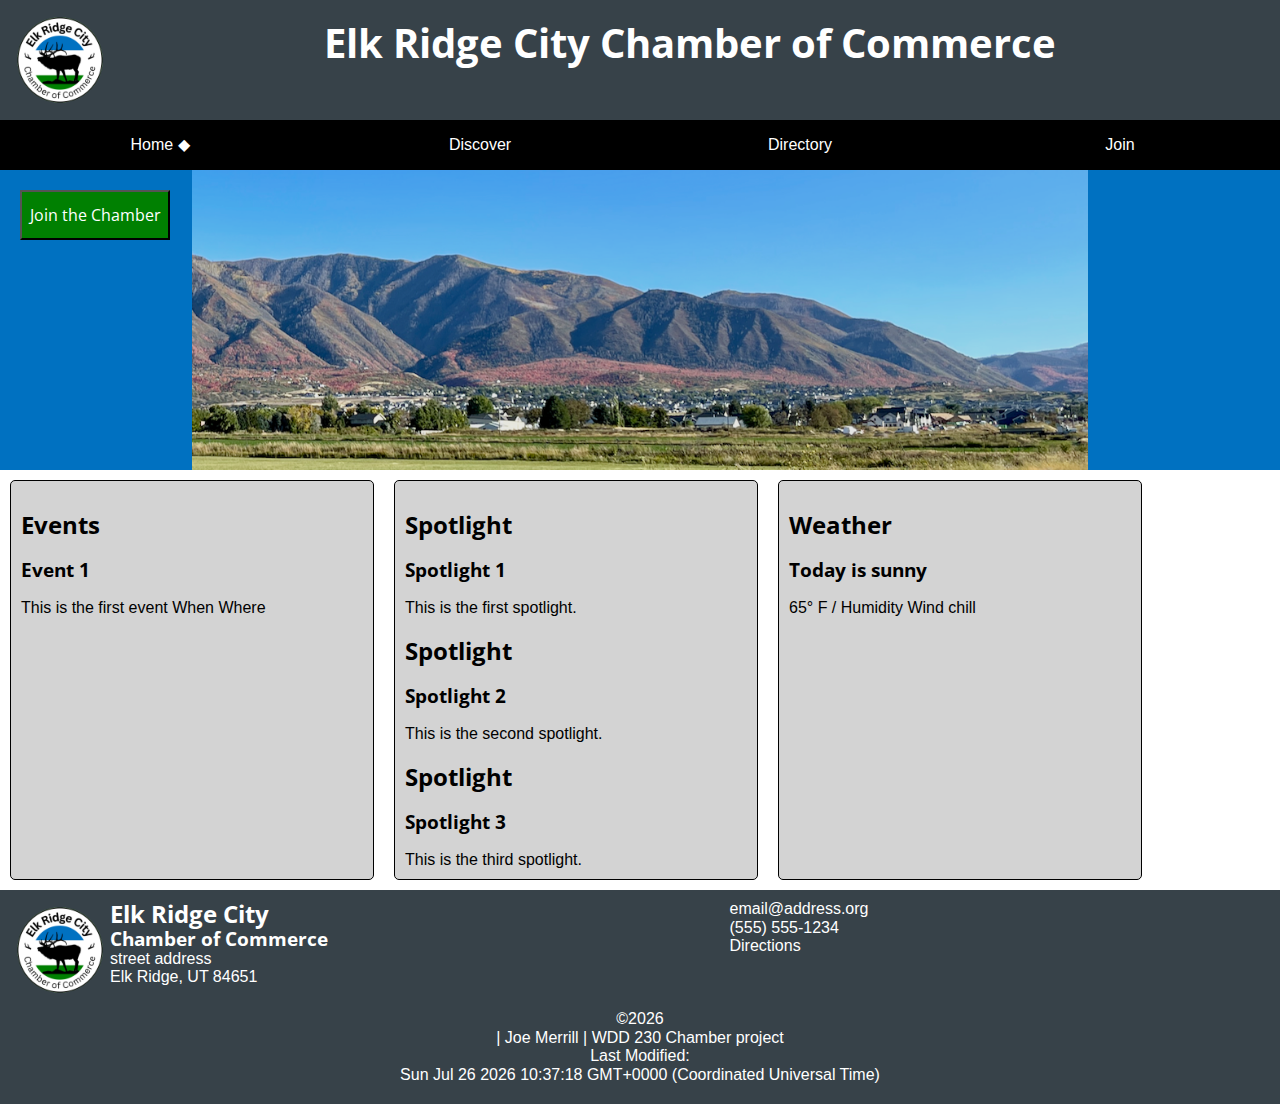
==== chamber/index.html @ 638033f8 "Cleaned up errors" ====
<!DOCTYPE html>
<html lang="en-US">

<head>
    <meta charset="UTF-8">
    <meta name="viewport" content="width=device-width, initial-scale=1.0">
    <title>Elk Ridge City Chamber of Commerce</title>
    <meta name="author" content="Joe Merrill">
    <meta name="description" content="Elk Ridge City Chamber of Commerce website">
    <link rel="icon" href="favicon.ico">
    <link rel="stylesheet" href="styles/normalize.css">
    <link rel="stylesheet" href="styles/base.css">
    <link rel="stylesheet" href="styles/medium.css">
    <link rel="stylesheet" href="styles/large.css">
    <link href='https://fonts.googleapis.com/css?family=Open%20Sans' rel='stylesheet'>
    <meta property="og:title" content="Elk Ridge City Chamber of Commerce">
    <meta property="og:description" content="Elk Ridge City Chamber of Commerce website">
    <meta property="og:type" content="website">
    <meta property="og:image" content="./images/elkridge.png">
    <meta property="og:url" content="https://merrillj-byui.github.io/wdd230/chamber/">
</head>

<body>
    <header>
        <img id="toplogo" src="images/elk_ridge_city_chamber_logo_transparent.png" alt="logo">
        <h1>Elk Ridge City
            Chamber of Commerce</h1>
    </header>
    <button id="menubutton"></button>
    <nav id="menu">
        <a href="#" class="active">Home</a>
        <a href="discover.html">Discover</a>
        <a href="directory.html">Directory</a>
        <a href="join.html">Join</a>
    </nav>
    <main>
        <div id="hero">
            <img src="images/elkridge.png" alt="favicon">
            <button class="joinbutton">Join the Chamber</button>
        </div>
        <div id="content">
            <section id="events">
                <h2>Events</h2>
                <div class="card">
                    <h3>Event 1</h3>
                    This is the first event
                    When
                    Where
                </div>
            </section>
            <section id="weather">
                <h2>Weather</h2>
                <div class="card">
                    <h3>Today is sunny</h3>
                    65° F /
                    Humidity
                    Wind chill
                </div>
            </section>
            <section class="spotlight">
                <h2>Spotlight</h2>
                <div class="card">
                    <h3>Spotlight 1</h3>
                    This is the first spotlight.
                </div>
                <h2>Spotlight</h2>
                <div class="card">
                    <h3>Spotlight 2</h3>
                    This is the second spotlight.
                </div>
                <h2>Spotlight</h2>
                <div class="card">
                    <h3>Spotlight 3</h3>
                    This is the third spotlight.
                </div>
            </section>
        </div>
    </main>
    <footer>
        <img id="bottomlogo" src="images/elk_ridge_city_chamber_logo_transparent.png" alt="logo">
        <div id="mailing_addr">
            <h2>Elk Ridge City</h2>
            <h3>Chamber of Commerce</h3>
            <p>street address</p>
            <p>Elk Ridge, UT 84651</p>
        </div>
        <div id="contact_info">
            <p>email@address.org</p>
            <p>(555) 555-1234</p>
            <p>Directions</p>
        </div>
        <div id="copymod">
            <div id="copyright"></div> | Joe Merrill | WDD 230 Chamber project
            <p>Last Modified:
            <div id="modified"></div>
        </div>
    </footer>
    <script src="scripts/getdates.js"></script>
    <script src="scripts/menu.js"></script>

</body>

</html>
---- chamber/styles/base.css ----
* {
    --heading-font: "Open Sans", sans-serif;
    --body-font: Arial, Helvetica, sans-serif;
    font-family: var(--body-font);
}

body {
    text-align: center;
    margin: 0;
    padding: 0;
}

header {
    display: flex;
    background-color: #374249;
    color: #fff;
    margin: 0;
    padding: 10px;
    min-height: 100px;
    min-width: 460px;
    font-family: var(--heading-font);
}

header h1,
header h2 {
    margin: 0 auto;
    text-align: center;
    width: 100%;
}

header h1 {
    margin-top: 10px;
    font-size: 2.5em;
}

#toplogo {
    height: 100px;
}

h1,
h2,
h3,
#menubutton {
    font-family: var(--heading-font);
}

#menu {
    display: grid;
    background-color: #000;
    color: white;
    list-style: none;
    text-align: left;
    position: fixed;
    top: 50px;
    right: 10px;

}

#menu a {
    display: none;
    color: white;
    text-decoration: none;
    padding: 1em;

}

#menu a:hover {
    background-color: #0071C1;
}

.active::after {
    content: " ◆";
}

#menubutton {
    font-size: 2rem;
    border: 0;
    background: none;
    color: lightgray;
    position: fixed;
    top: 10px;
    right: 10px;

}

#menubutton::before {
    content: "☰";
}

#menubutton.open::before {
    content: "x";
}

#menu.open a {
    display: block;
}

#hero {
    display: grid;
    grid-template-columns: 20px 150px auto;
    grid-template-rows: 20px 50px auto;
    background-color: #0071C1;
}

#hero img {
    max-height: 300px;
    max-width: 1100px;
    object-fit: cover;
    margin: 0 auto;
    grid-column: 1/4;
    grid-row: 1/4;
}

.joinbutton {
    background-color: #008001;
    color: white;
    font-size: 1em;
    grid-column: 2 / 3;
    grid-row: 2 / 3;
    font-family: var(--heading-font);
}

.content {
    display: block;
}

#events,
#weather,
.spotlight {
    text-align: left;
    background-color: lightgray;
    border: solid .5px;
    border-radius: 5px;
    margin: 10px;
    padding: 10px;
}

footer {
    display: grid;
    grid-template: auto auto / 100px auto auto;
    background-color: #374249;
    color: white;
    padding: 10px;
    min-height: 100px;
    min-width: 460px;
}

#bottomlogo {
    grid-column: 1;
    grid-row: 1 / 2;
    height: 100px;
}

#mailing_addr {
    grid-column: 2;
    grid-row: 1;
    text-align: left;
}

#mailing_addr h3,
#mailing_addr h2 {
    margin: 0;
}

#contact_info {
    grid-column: 3;
    grid-row: 1;
    text-align: left;
}

#copymod {
    grid-column: 1 / 4;
    grid-row: 2;
    text-align: center;
    margin: 10px auto;
}

footer p {
    padding: 0;
    margin: 0;
}
---- chamber/styles/medium.css ----
@media screen and (min-width: 800px) {
    #menu {
        display: flex;
        text-align: center;
        position: static;
    }

    #menubutton {
        display: none;
    }

    #menu {
        flex-direction: row;
    }

    #menu a {
        display: block;
        flex: 1 1 100%;
    }

    #content {
        display: grid;
        grid-template-columns: 50% 50%;
        grid-template-columns: auto auto;
    }

    #events {
        margin: 10px;
        grid-column: 1;
        grid-row: 1;
    }

    #weather {
        margin: 10px;
        grid-column: 1;
        grid-row: 2;
    }

    .spotlight {
        margin: 10px;
        grid-column: 2;
        grid-row: 1/3;
    }
}
---- chamber/styles/large.css ----
@media screen and (min-width: 1100px) {
    #content {
        display: grid;
        grid-template-columns: 30% 30% 30%;
    }

    #events {
        margin: 10px;
        grid-column: 1;
        grid-row: 1;
    }

    #weather {
        margin: 10px;
        grid-column: 3;
        grid-row: 1;
    }

    .spotlight {
        margin: 10px;
        grid-column: 2;
        grid-row: 1;
    }
}
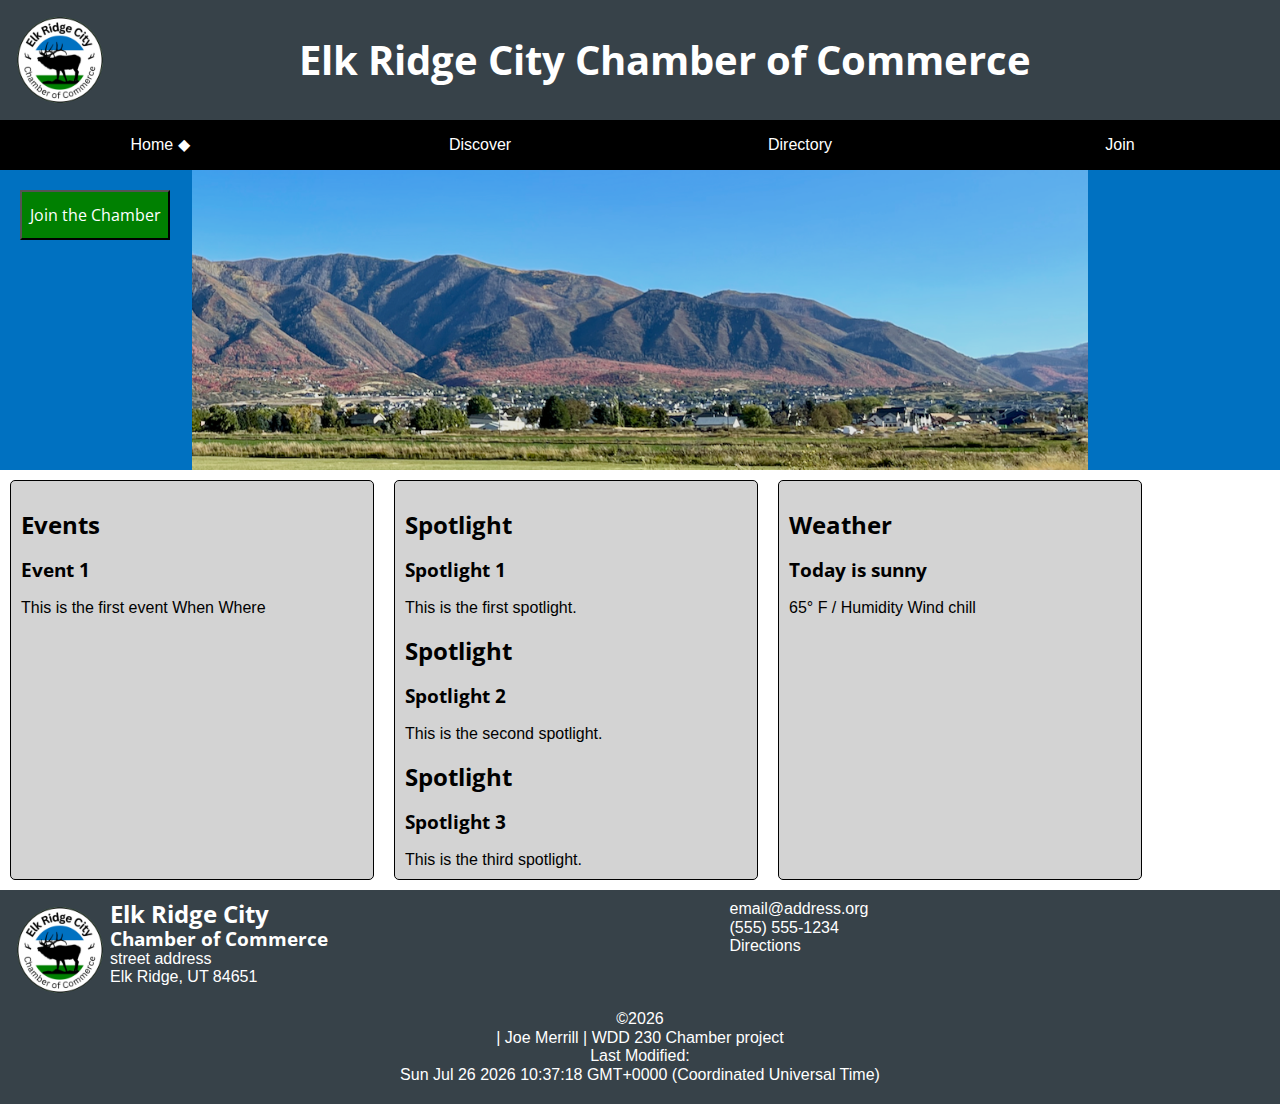
==== commit 8ac59161: "cleaned up meta og images link" ====
--- a/chamber/index.html
+++ b/chamber/index.html
@@ -16,7 +16,7 @@
     <meta property="og:title" content="Elk Ridge City Chamber of Commerce">
     <meta property="og:description" content="Elk Ridge City Chamber of Commerce website">
     <meta property="og:type" content="website">
-    <meta property="og:image" content="./images/elkridge.png">
+    <meta property="og:image" content="/images/elkridge.png">
     <meta property="og:url" content="https://merrillj-byui.github.io/wdd230/chamber/">
 </head>
 
--- a/chamber/styles/base.css
+++ b/chamber/styles/base.css
@@ -19,19 +19,15 @@
     min-height: 100px;
     min-width: 460px;
     font-family: var(--heading-font);
-}
-
-header h1,
-header h2 {
-    margin: 0 auto;
     text-align: center;
-    width: 100%;
 }
 
 header h1 {
-    margin-top: 10px;
+    margin-right: 50px;
+    width: 100%;
     font-size: 2.5em;
 }
+
 
 #toplogo {
     height: 100px;
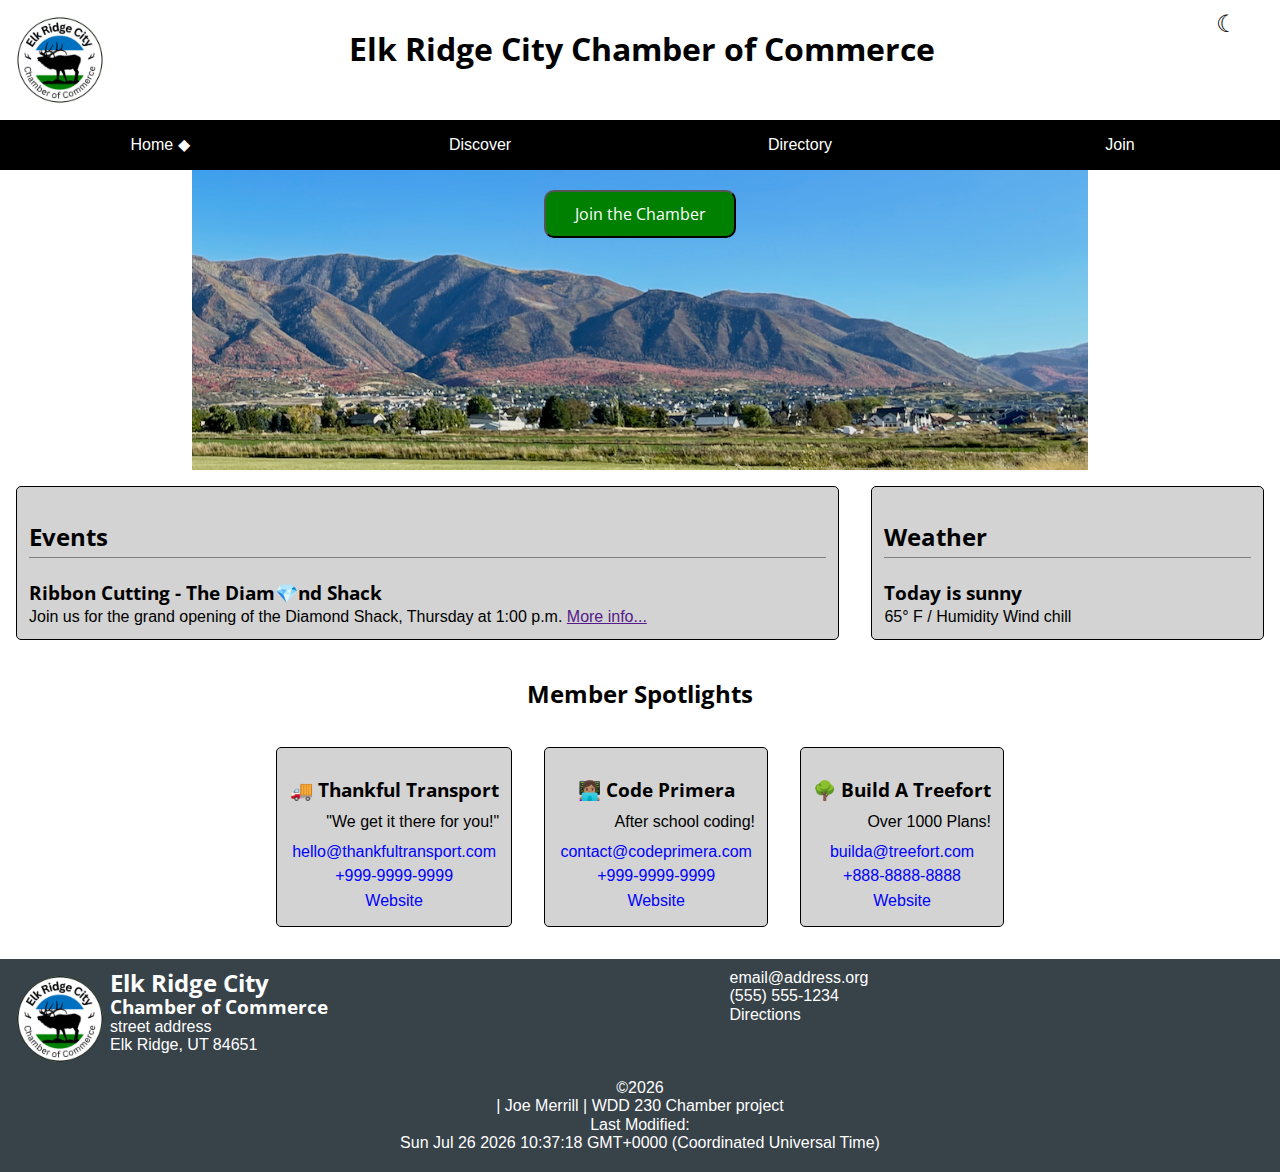
==== commit e9e4ae7f: "w05 chamber" ====
--- a/chamber/index.html
+++ b/chamber/index.html
@@ -16,7 +16,7 @@
     <meta property="og:title" content="Elk Ridge City Chamber of Commerce">
     <meta property="og:description" content="Elk Ridge City Chamber of Commerce website">
     <meta property="og:type" content="website">
-    <meta property="og:image" content="/images/elkridge.png">
+    <meta property="og:image" content="https://merrillj-byui.github.io/wdd2030/chamber/images/elkridge.png">
     <meta property="og:url" content="https://merrillj-byui.github.io/wdd230/chamber/">
 </head>
 
@@ -25,8 +25,9 @@
         <img id="toplogo" src="images/elk_ridge_city_chamber_logo_transparent.png" alt="logo">
         <h1>Elk Ridge City
             Chamber of Commerce</h1>
+        <button id='darkmode'></button>
+        <button id="menubutton"></button>
     </header>
-    <button id="menubutton"></button>
     <nav id="menu">
         <a href="#" class="active">Home</a>
         <a href="discover.html">Discover</a>
@@ -36,42 +37,43 @@
     <main>
         <div id="hero">
             <img src="images/elkridge.png" alt="favicon">
-            <button class="joinbutton">Join the Chamber</button>
+            <button id="joinbutton">Join the Chamber</button>
         </div>
         <div id="content">
-            <section id="events">
+            <div id="events" class="card">
                 <h2>Events</h2>
-                <div class="card">
-                    <h3>Event 1</h3>
-                    This is the first event
-                    When
-                    Where
+                <h3>Ribbon Cutting - The Diam💎nd Shack</h3>
+                Join us for the grand opening of the Diamond Shack, Thursday at 1:00 p.m. <a href="">More info...</a>
+            </div>
+            <div id="weather" class="card">
+                <h2>Weather</h2>
+                <h3>Today is sunny</h3>
+                65° F /
+                Humidity
+                Wind chill
+            </div>
+            <h2>Member Spotlights</h2>
+            <section class="spotlight">
+                <div class="spotlight card">
+                    <h3>🚚 Thankful Transport</h3>
+                    <p>"We get it there for you!"</p>
+                    <p>hello@thankfultransport.com</p>
+                    <p>+999-9999-9999</p>
+                    <p>Website</p>
                 </div>
-            </section>
-            <section id="weather">
-                <h2>Weather</h2>
-                <div class="card">
-                    <h3>Today is sunny</h3>
-                    65° F /
-                    Humidity
-                    Wind chill
+                <div class="spotlight card">
+                    <h3>👩🏽‍💻 Code Primera</h3>
+                    <p>After school coding!</p>
+                    <p>contact@codeprimera.com</p>
+                    <p>+999-9999-9999</p>
+                    <p>Website</p>
                 </div>
-            </section>
-            <section class="spotlight">
-                <h2>Spotlight</h2>
-                <div class="card">
-                    <h3>Spotlight 1</h3>
-                    This is the first spotlight.
-                </div>
-                <h2>Spotlight</h2>
-                <div class="card">
-                    <h3>Spotlight 2</h3>
-                    This is the second spotlight.
-                </div>
-                <h2>Spotlight</h2>
-                <div class="card">
-                    <h3>Spotlight 3</h3>
-                    This is the third spotlight.
+                <div class="spotlight card">
+                    <h3>🌳 Build A Treefort</h3>
+                    <p>Over 1000 Plans!</p>
+                    <p>builda@treefort.com</p>
+                    <p>+888-8888-8888</p>
+                    <p>Website</p>
                 </div>
             </section>
         </div>
@@ -97,6 +99,7 @@
     </footer>
     <script src="scripts/getdates.js"></script>
     <script src="scripts/menu.js"></script>
+    <script src="scripts/darkmode.js"></script>
 
 </body>
 
--- a/chamber/styles/base.css
+++ b/chamber/styles/base.css
@@ -8,12 +8,12 @@
     text-align: center;
     margin: 0;
     padding: 0;
+    background-color: white;
+    color: black;
 }
 
 header {
     display: flex;
-    background-color: #374249;
-    color: #fff;
     margin: 0;
     padding: 10px;
     min-height: 100px;
@@ -23,9 +23,9 @@
 }
 
 header h1 {
-    margin-right: 50px;
+    margin-right: 3em;
     width: 100%;
-    font-size: 2.5em;
+    font-size: 2em;
 }
 
 
@@ -46,9 +46,9 @@
     color: white;
     list-style: none;
     text-align: left;
-    position: fixed;
-    top: 50px;
-    right: 10px;
+    position: absolute;
+    top: 2.5em;
+    right: 0;
 
 }
 
@@ -56,7 +56,7 @@
     display: none;
     color: white;
     text-decoration: none;
-    padding: 1em;
+    padding: 1em 2em;
 
 }
 
@@ -72,11 +72,9 @@
     font-size: 2rem;
     border: 0;
     background: none;
-    color: lightgray;
-    position: fixed;
-    top: 10px;
-    right: 10px;
-
+    position: absolute;
+    top: 0;
+    right: 0;
 }
 
 #menubutton::before {
@@ -87,48 +85,88 @@
     content: "x";
 }
 
+#darkmode {
+    font-size: 1.5rem;
+    border: 0;
+    background: none;
+    position: absolute;
+    top: .35em;
+    right: 1.5em;
+}
+
+#darkmode::before {
+    content: '☾';
+}
+
+#darkmode.on::before {
+    content: '☀︎';
+}
+
 #menu.open a {
     display: block;
 }
 
 #hero {
     display: grid;
-    grid-template-columns: 20px 150px auto;
-    grid-template-rows: 20px 50px auto;
-    background-color: #0071C1;
 }
 
 #hero img {
     max-height: 300px;
-    max-width: 1100px;
+    min-height: 100px;
+    max-width: 100%;
     object-fit: cover;
     margin: 0 auto;
-    grid-column: 1/4;
-    grid-row: 1/4;
-}
-
-.joinbutton {
+    grid-column: 1;
+    grid-row: 1;
+}
+
+#joinbutton {
     background-color: #008001;
     color: white;
     font-size: 1em;
-    grid-column: 2 / 3;
-    grid-row: 2 / 3;
+    grid-column: 1;
+    grid-row: 1;
+    margin: 20px auto;
+    height: 3em;
+    width: 12em;
     font-family: var(--heading-font);
-}
-
-.content {
-    display: block;
-}
-
-#events,
-#weather,
-.spotlight {
+    border-radius: 10px;
+}
+
+.card {
     text-align: left;
     background-color: lightgray;
     border: solid .5px;
     border-radius: 5px;
-    margin: 10px;
-    padding: 10px;
+    margin: 1em;
+    padding: .75em;
+    color: black;
+}
+
+.card h2 {
+    padding-bottom: .25em;
+    margin: 0;
+    border-bottom: .5px solid gray;
+}
+
+.card h3 {
+    margin-bottom: .25em;
+}
+
+.card p {
+    padding: .2em;
+    margin: 0;
+    color: blue;
+}
+
+.spotlight.card {
+    text-align: center;
+}
+
+.spotlight.card p:nth-last-of-type(4) {
+    text-align: right;
+    padding: .5em 0;
+    color: black;
 }
 
 footer {
--- a/chamber/styles/medium.css
+++ b/chamber/styles/medium.css
@@ -20,25 +20,28 @@
 
     #content {
         display: grid;
-        grid-template-columns: 50% 50%;
-        grid-template-columns: auto auto;
     }
 
     #events {
-        margin: 10px;
+        margin: 1em;
         grid-column: 1;
+        grid-row: 1/3;
+    }
+
+    #weather {
+        margin: 1em;
+        grid-column: 1;
+        grid-row: 3;
+    }
+
+    #content h2 {
+        grid-column: 2;
         grid-row: 1;
     }
 
-    #weather {
-        margin: 10px;
-        grid-column: 1;
-        grid-row: 2;
-    }
-
     .spotlight {
-        margin: 10px;
+        margin: 1em;
         grid-column: 2;
-        grid-row: 1/3;
+        grid-row: 2/4;
     }
 }--- a/chamber/styles/large.css
+++ b/chamber/styles/large.css
@@ -1,24 +1,37 @@
 @media screen and (min-width: 1100px) {
     #content {
         display: grid;
-        grid-template-columns: 30% 30% 30%;
     }
 
     #events {
-        margin: 10px;
+        margin: 1em;
         grid-column: 1;
         grid-row: 1;
     }
 
     #weather {
-        margin: 10px;
-        grid-column: 3;
+        margin: 1em;
+        grid-column: 2;
         grid-row: 1;
     }
 
+    #content h2 {
+        margin: 1em auto;
+        grid-column: 1/3;
+        grid-row: 2;
+    }
+
     .spotlight {
-        margin: 10px;
-        grid-column: 2;
-        grid-row: 1;
+        display: flex;
+        margin: 1em;
+        grid-column: 1/3;
+        grid-row: 3;
+        margin: 0 auto 1em auto;
     }
+
+    .spotlight.card {
+        display: block;
+        margin: 1em;
+    }
+
 }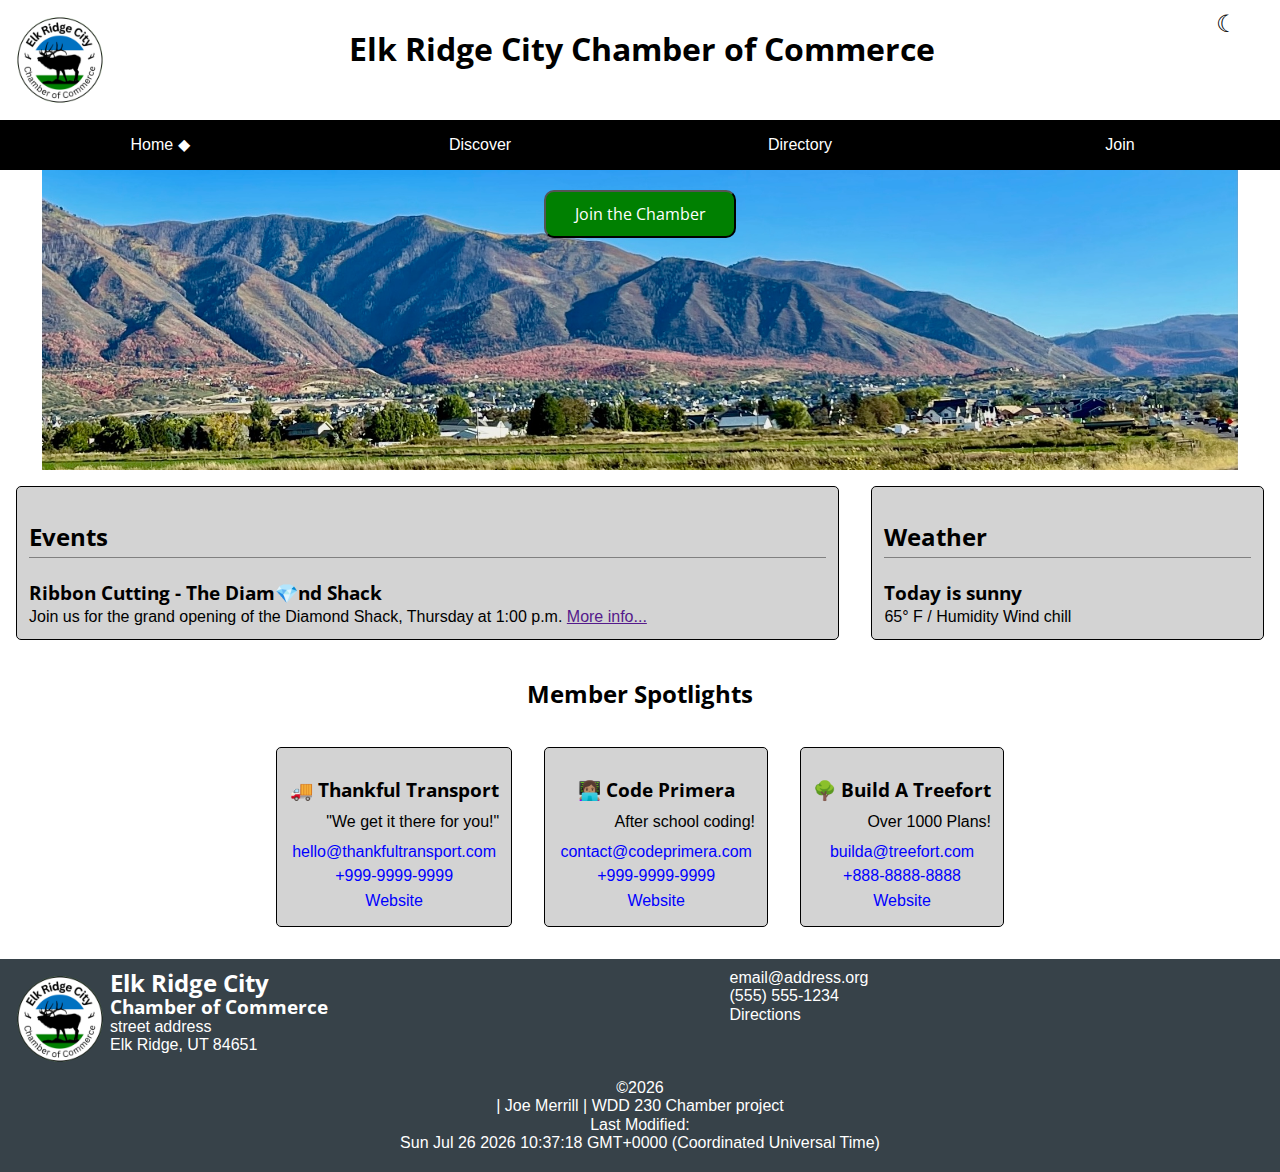
==== commit 7fa85bd8: "responsive images" ====
--- a/chamber/index.html
+++ b/chamber/index.html
@@ -19,6 +19,16 @@
     <meta property="og:image" content="https://merrillj-byui.github.io/wdd2030/chamber/images/elkridge.png">
     <meta property="og:url" content="https://merrillj-byui.github.io/wdd230/chamber/">
 </head>
+<!-- Google tag (gtag.js) 
+<script async src="https://www.googletagmanager.com/gtag/js?id=G-HCB07HV8JP"></script>
+<script>
+    window.dataLayer = window.dataLayer || [];
+    function gtag() { dataLayer.push(arguments); }
+    gtag('js', new Date());
+
+    gtag('config', 'G-HCB07HV8JP');
+</script>
+-->
 
 <body>
     <header>
@@ -36,7 +46,7 @@
     </nav>
     <main>
         <div id="hero">
-            <img src="images/elkridge.png" alt="favicon">
+            <img src="images/elkridge.jpeg" alt="favicon">
             <button id="joinbutton">Join the Chamber</button>
         </div>
         <div id="content">
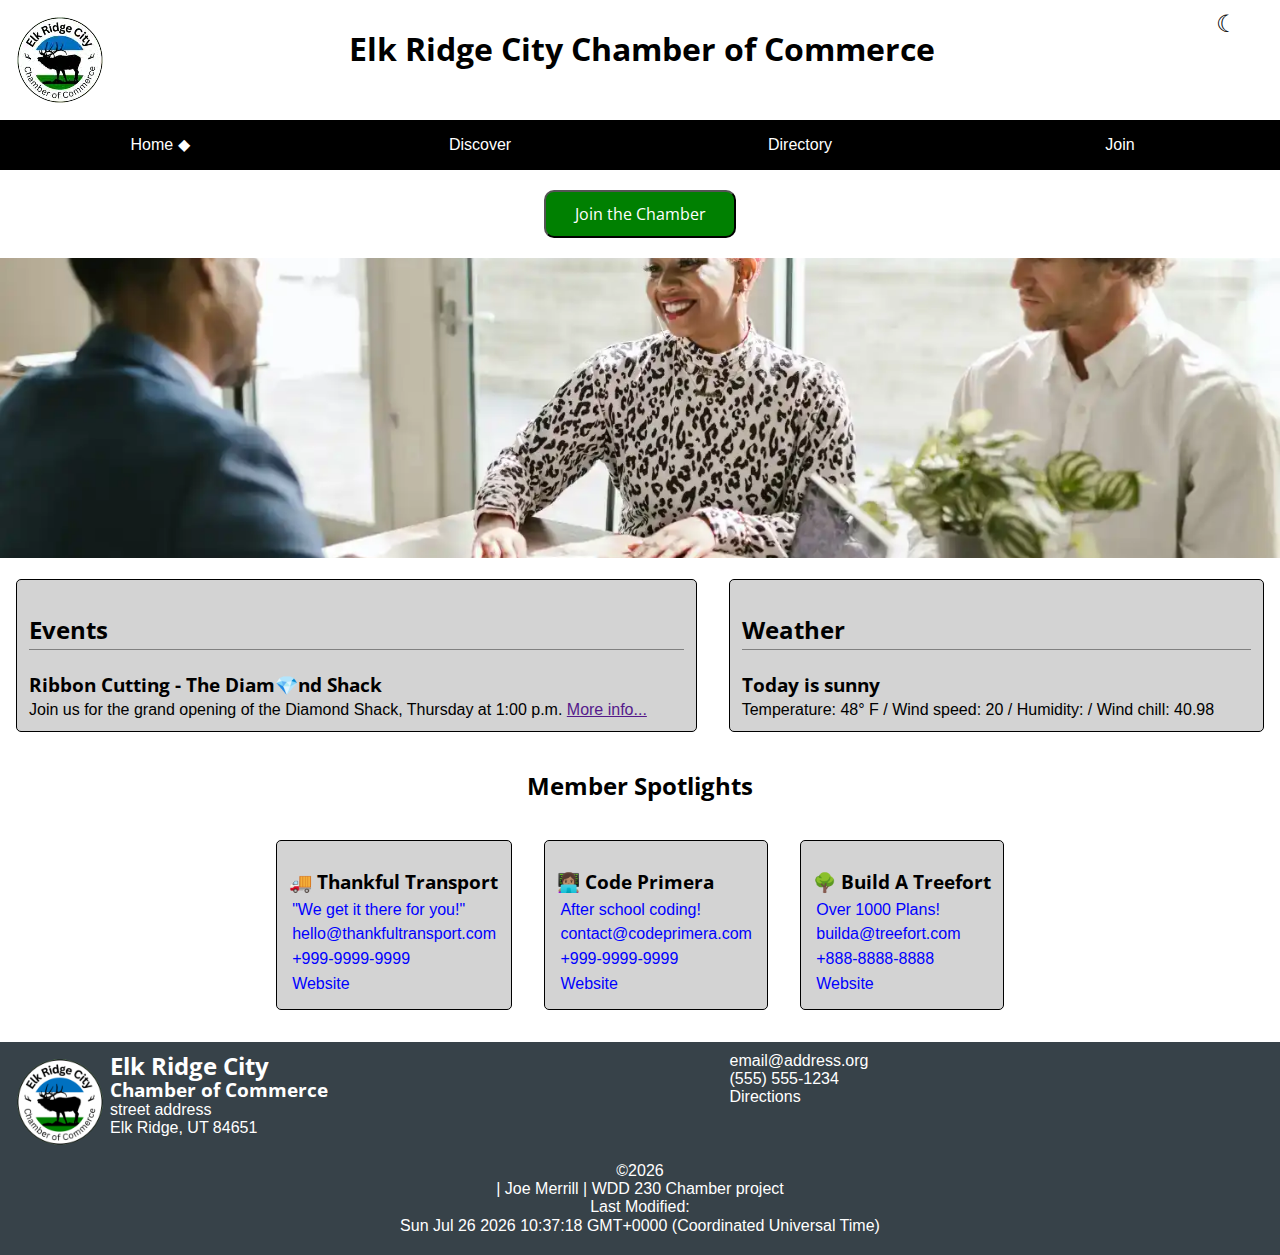
==== commit 702093fa: "chamber with wdd230-org hero image" ====
--- a/chamber/index.html
+++ b/chamber/index.html
@@ -32,7 +32,7 @@
 
 <body>
     <header>
-        <img id="toplogo" src="images/elk_ridge_city_chamber_logo_transparent.png" alt="logo">
+        <img id="toplogo" src="images/elk_ridge_city_chamber_logo_transparent.webp" alt="logo">
         <h1>Elk Ridge City
             Chamber of Commerce</h1>
         <button id='darkmode'></button>
@@ -46,7 +46,18 @@
     </nav>
     <main>
         <div id="hero">
-            <img src="images/elkridge.jpeg" alt="favicon">
+            <!--
+            <picture>
+                <source srcset="images/elkridge-small.webp" media="(max-width: 500px)">
+                <source srcset="images/elkridge-medium.webp" media="(max-width: 800px)">
+                <img src="images/elkridge-large.webp" alt="Elk Ridge City Hero Image">
+            </picture>
+            -->
+            <picture>
+                <source srcset="./images/wdd230-org-small.webp" media="(max-width: 500px)">
+                <source srcset="images/wdd230-org-medium.webp" media="(max-width: 1000px)">
+                <img src="images/wdd230-org-large.webp" alt="WDD230 Org Image" width="1500" height="1000">
+            </picture>
             <button id="joinbutton">Join the Chamber</button>
         </div>
         <div id="content">
@@ -58,27 +69,28 @@
             <div id="weather" class="card">
                 <h2>Weather</h2>
                 <h3>Today is sunny</h3>
-                65° F /
-                Humidity
-                Wind chill
+                Temperature: <span id="temperature">48</span>° F /
+                Wind speed: <span id="wind_speed">20</span> /
+                Humidity: <span id="humidity"></span> /
+                Wind chill: <span id="wind_chill"></span>
             </div>
             <h2>Member Spotlights</h2>
             <section class="spotlight">
-                <div class="spotlight card">
+                <div class=" card">
                     <h3>🚚 Thankful Transport</h3>
                     <p>"We get it there for you!"</p>
                     <p>hello@thankfultransport.com</p>
                     <p>+999-9999-9999</p>
                     <p>Website</p>
                 </div>
-                <div class="spotlight card">
+                <div class=" card">
                     <h3>👩🏽‍💻 Code Primera</h3>
                     <p>After school coding!</p>
                     <p>contact@codeprimera.com</p>
                     <p>+999-9999-9999</p>
                     <p>Website</p>
                 </div>
-                <div class="spotlight card">
+                <div class=" card">
                     <h3>🌳 Build A Treefort</h3>
                     <p>Over 1000 Plans!</p>
                     <p>builda@treefort.com</p>
@@ -110,7 +122,7 @@
     <script src="scripts/getdates.js"></script>
     <script src="scripts/menu.js"></script>
     <script src="scripts/darkmode.js"></script>
-
+    <script src="scripts/windchill.js"></script>
 </body>
 
 </html>